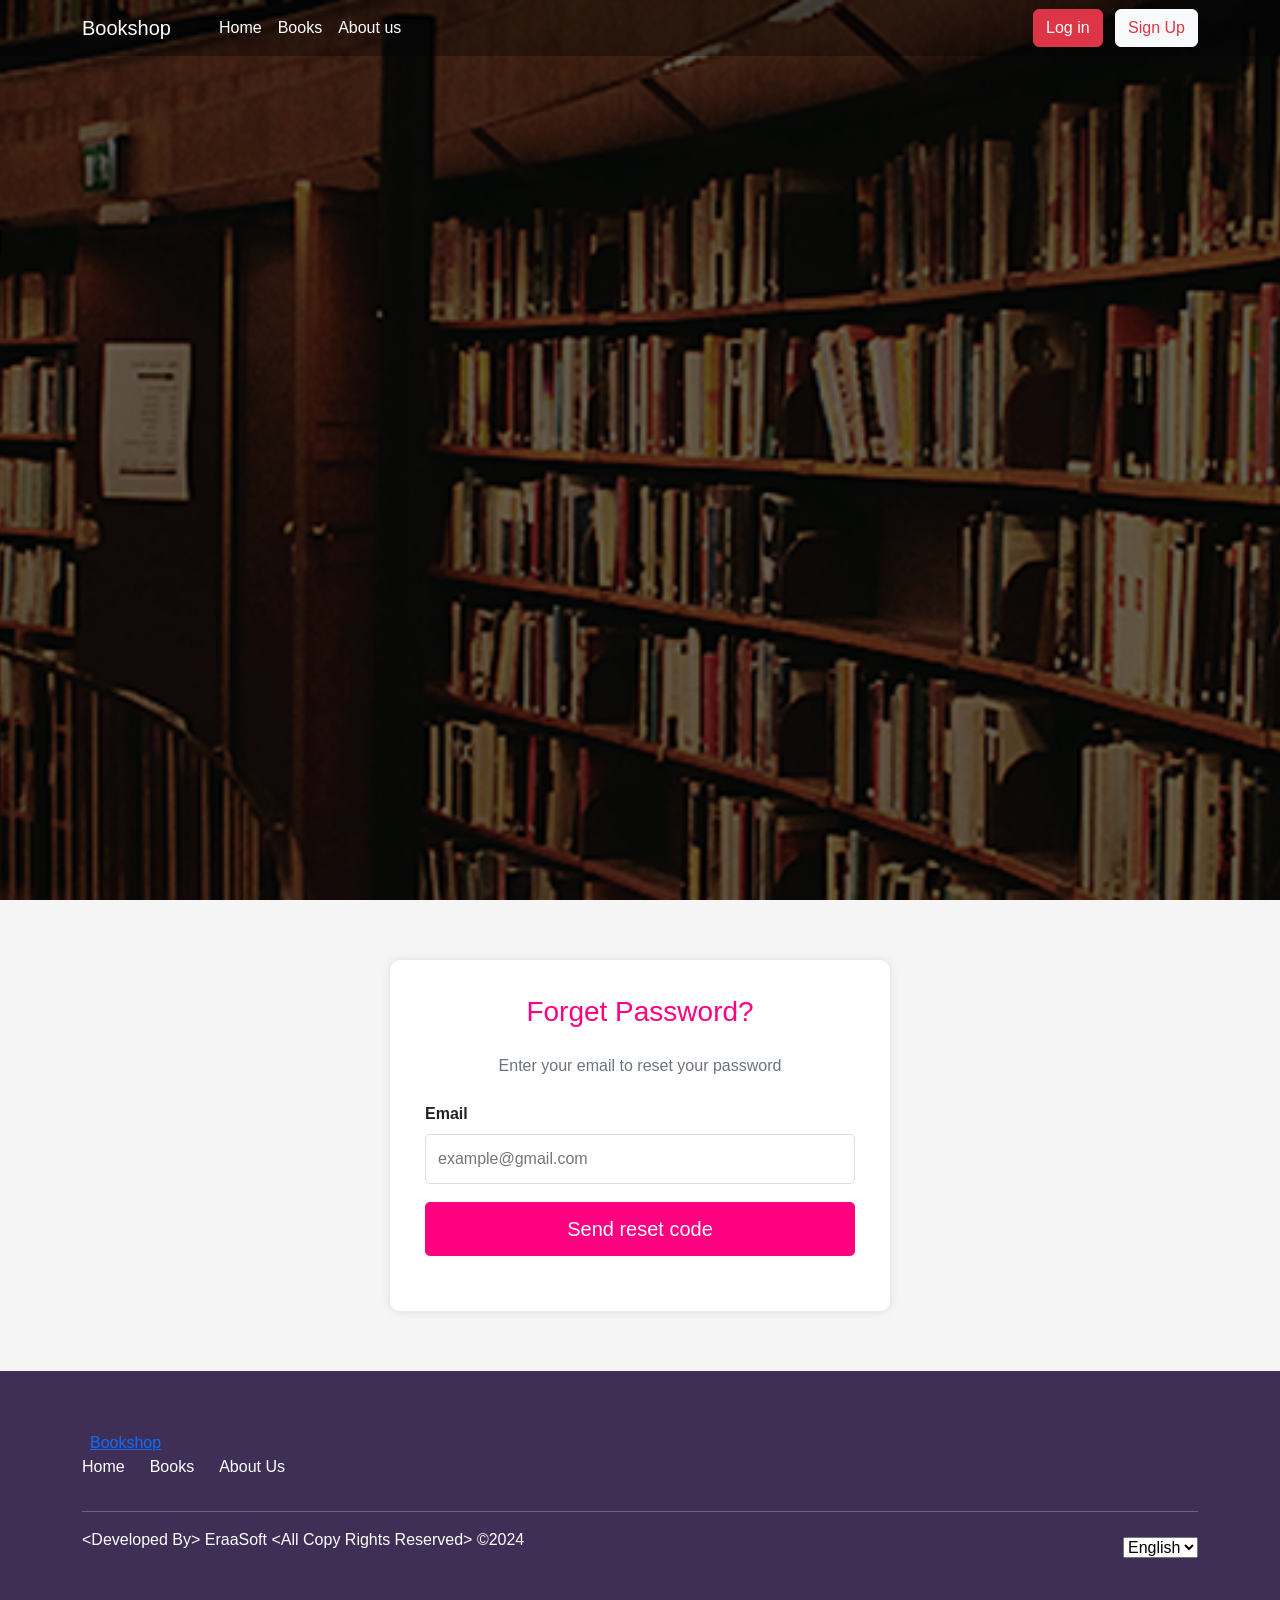
==== bookshop-project/forgot.html @ b4fc8266 "Add files via upload" ====
<!DOCTYPE html>
<html lang="en">
<head>
<meta charset="UTF-8">
<meta name="viewport" content="width=device-width, initial-scale=1.0">

<title>Forgot Password</title>

<link href="https://cdn.jsdelivr.net/npm/bootstrap@5.3.8/dist/css/bootstrap.min.css" rel="stylesheet">
<link rel="stylesheet" href="style.css">
</head>

<body>

<!-- Navbar -->
<nav class="navbar navbar-expand-lg">

<div class="container">

<a href="#" class="navbar-brand text-white">Bookshop</a>

<div class="collapse navbar-collapse">

<ul class="navbar-nav ms-4">

<li class="nav-item"><a href="#" class="nav-link text-white">Home</a></li>
<li class="nav-item"><a href="#" class="nav-link text-white">Books</a></li>
<li class="nav-item"><a href="#" class="nav-link text-white">About us</a></li>

</ul>

<div class="ms-auto">

<button class="btn btn-danger me-2"
onclick="location.href='index.html'">
Log in
</button>

<button class="btn btn-light text-danger"
onclick="location.href='signup.html'">
Sign Up
</button>

</div>

</div>

</div>

</nav>

<!-- Hero -->
<section class="hero"></section>

<!-- Forgot Password -->
<section class="login-section">

<div class="login-box">

<h3>Forget Password?</h3>

<p class="text-center text-secondary mb-4">
Enter your email to reset your password
</p>

<label>Email</label>
<input type="email" placeholder="example@gmail.com">

<button class="login-btn">
Send reset code
</button>

</div>

</section>

<!-- Footer -->
<footer class="footer">

<div class="container">

<div class="footer-top">

<div class="footer-left">

<a href="#" class="footer-logo">
<i class="bi bi-book me-2"></i>
Bookshop
</a>

<ul class="footer-links">

<li><a href="#">Home</a></li>
<li><a href="#">Books</a></li>
<li><a href="#">About Us</a></li>

</ul>

</div>

<div class="footer-right">

<a href="#"><i class="bi bi-facebook"></i></a>
<a href="#"><i class="bi bi-instagram"></i></a>
<a href="#"><i class="bi bi-youtube"></i></a>
<a href="#"><i class="bi bi-twitter-x"></i></a>

</div>

</div>

<hr>

<div class="footer-bottom">

<p>
&lt;Developed By&gt; EraaSoft &lt;All Copy Rights Reserved&gt; ©2024
</p>

<div class="language-box">

<i class="bi bi-globe"></i>

<select>
<option>English</option>
<option>Arabic</option>
</select>

</div>

</div>

</div>

</footer>


<script src="https://cdn.jsdelivr.net/npm/bootstrap@5.3.8/dist/js/bootstrap.bundle.min.js"></script>

</body>
</html>
---- bookshop-project/style.css ----
/* ==========================================
   RESET
========================================== */
html,body{
    margin:0;                 /* إزالة الهوامش الخارجية */
    padding:0;                /* إزالة الهوامش الداخلية */
    overflow-x:hidden;        /* منع سكرول أفقي */
    font-family:Arial, Helvetica, sans-serif; /* الخط */
}

/* ==========================================
   NAVBAR
========================================== */
.navbar{
    position:absolute;        /* فوق الصورة */
    top:0;
    left:0;
    width:100%;              /* عرض كامل */
    z-index:999;
    background:rgba(0,0,0,0.35); /* خلفية شفافة */
}

/* ==========================================
   HERO IMAGE
========================================== */
.hero,
.home-hero{
    height:100vh;                     /* طول الشاشة */
    background-image:url("book.png"); /* الصورة */
    background-size:cover;            /* ملء الشاشة */
    background-position:center;       /* توسيط */
    background-repeat:no-repeat;      /* بدون تكرار */

    display:flex;
    justify-content:center;
    align-items:center;
}

/* ==========================================
   SEARCH BOX
========================================== */
.search-box{
    width:500px;
    display:flex;
    background:white;
    border-radius:30px;
    overflow:hidden;
}

.search-box input{
    flex:1;
    border:none;
    padding:14px 20px;
    outline:none;
}

.search-box button{
    width:70px;
    border:none;
    background:#ff0080;
    color:white;
    font-size:22px;
}

/* ==========================================
   LOGIN / FORMS
========================================== */
.login-section{
    background:#f5f5f5;
    padding:60px 0;
}

.login-box{
    width:500px;
    background:white;
    margin:auto;
    padding:35px;
    border-radius:10px;
    box-shadow:0 0 10px rgba(0,0,0,0.1);
}

.login-box h3{
    text-align:center;
    color:#ff0080;
    margin-bottom:25px;
}

.login-box label{
    display:block;
    font-weight:bold;
    margin-bottom:8px;
}

.login-box input[type="email"],
.login-box input[type="password"],
.login-box input[type="text"]{
    width:100%;
    padding:12px;
    margin-bottom:18px;
    border:1px solid #ddd;
    border-radius:5px;
}

/* Remember + Forget */
.options{
    display:flex;
    justify-content:space-between;
    align-items:center;
    margin-bottom:20px;
}

.remember{
    display:flex;
    align-items:center;
    gap:8px;
}

.remember input{
    width:auto;
    margin:0;
}

.options a{
    color:#ff0080;
    text-decoration:none;
}

/* Buttons */
.login-btn{
    width:100%;
    padding:12px;
    background:#ff0080;
    color:white;
    border:none;
    border-radius:5px;
    font-size:20px;
    margin-bottom:20px;
}

.signup-text{
    text-align:center;
    margin-bottom:20px;
}

.signup-text a{
    color:#ff0080;
    font-weight:bold;
    text-decoration:none;
}

.or{
    text-align:center;
    color:gray;
    margin-bottom:20px;
}

/* Social Buttons */
.social-btn{
    width:100%;
    padding:12px;
    background:white;
    border:1px solid #ddd;
    border-radius:5px;
    margin-bottom:10px;

    display:flex;
    justify-content:center;
    align-items:center;
    gap:10px;
    cursor:pointer;
}

/* Reset Code Boxes */
.code-input{
    width:60px !important;
    height:60px;
    text-align:center;
    font-size:24px;
    border:1px solid #ccc;
    border-radius:8px;
}

/* ==========================================
   FEATURES
========================================== */
.features{
    background:white;
    padding:70px 0;
}

.feature-icon{
    font-size:38px;
    margin-bottom:18px;
}

.features h5{
    font-weight:bold;
    margin-bottom:15px;
}

.features p{
    color:gray;
    font-size:14px;
}

/* ==========================================
   BEST SELLER
========================================== */
.best-seller{
    background:#3f2f57;
    color:white;
    padding:80px 0;
}

.best-seller h2{
    font-size:45px;
    font-weight:bold;
    margin-bottom:15px;
}

.best-seller p{
    color:#bdb7c7;
    max-width:600px;
    margin:auto;
    margin-bottom:50px;
}

.books-row{
    display:grid;
    grid-template-columns:repeat(8,1fr);
    gap:20px;
    justify-items:center;
    overflow-x:auto;
    margin-bottom:50px;
}

.books-row img{
    width:140px;
    height:240px;
    object-fit:cover;
    border-radius:12px;
    transition:0.3s;
}

.books-row img:hover{
    transform:translateY(-10px);
}

.shop-btn{
    background:#ff0080;
    color:white;
    border:none;
    padding:15px 45px;
    border-radius:10px;
    font-size:22px;
}

/* ==========================================
   RECOMMENDED
========================================== */
.recommended{
    background:#f5f5f5;
    padding:80px 0;
}

.recommended h2{
    font-size:40px;
    font-weight:bold;
    margin-bottom:40px;
}

.recommend-grid{
    display:grid;
    grid-template-columns:repeat(2,1fr);
    gap:25px;
}

.recommend-card{
    background:white;
    padding:30px;
    border-radius:8px;
    display:flex;
    gap:25px;
}

.recommend-card img{
    width:140px;
    height:210px;
    object-fit:cover;
}

.recommend-info h3{
    font-size:28px;
    font-weight:bold;
}

.recommend-info h6{
    color:gray;
}

.stars{
    color:gold;
    margin:15px 0;
}

.rate-price{
    display:flex;
    justify-content:space-between;
    align-items:center;
}

.card-buttons{
    display:flex;
    gap:15px;
}

.cart-btn{
    flex:1;
    background:#ff0080;
    color:white;
    border:none;
    padding:12px;
    border-radius:6px;
}

.love-btn{
    width:50px;
    border:1px solid #ff0080;
    background:white;
    color:#ff0080;
    border-radius:6px;
}

/* ==========================================
   FLASH SALE
========================================== */
.flash-sale{
    background:#f5f5f5;
    padding:80px 0;
}

.flash-top{
    display:flex;
    justify-content:space-between;
    align-items:center;
    margin-bottom:50px;
}

.timer-circle{
    width:120px;
    height:120px;
    border:4px solid #ff0080;
    border-radius:50%;
    display:flex;
    justify-content:center;
    align-items:center;
    font-size:28px;
    font-weight:bold;
}

.flash-books{
    display:flex;
    gap:20px;
    justify-content:center;
    align-items:center;
}

.flash-card{
    background:#3f2f57;
    color:white;
    width:420px;
    padding:20px;
    border-radius:10px;
    display:flex;
    gap:20px;
}

.flash-card img{
    width:150px;
    height:220px;
    object-fit:cover;
}

.arrow-btn{
    width:45px;
    height:45px;
    border:none;
    border-radius:50%;
    background:white;
}

/* ==========================================
   FOOTER
========================================== */
.footer{
    background:#3f2f57;
    color:white;
    padding:60px 0;
}

.footer-top,
.footer-bottom{
    display:flex;
    justify-content:space-between;
    align-items:center;
    flex-wrap:wrap;
}

.footer-links{
    display:flex;
    gap:25px;
    list-style:none;
    padding:0;
}

.footer-links a,
.footer-right a{
    color:white;
    text-decoration:none;
}

.language-box{
    display:flex;
    align-items:center;
    gap:10px;
}

/* ==========================================
   RESPONSIVE
========================================== */

/* Laptop */
@media (max-width:992px){

.login-box{
    width:90%;
}

.recommend-grid{
    grid-template-columns:1fr;
}

.books-row{
    grid-template-columns:repeat(4,1fr);
}

.flash-books{
    flex-direction:column;
}

.flash-card{
    width:100%;
}

}

/* Tablet */
@media (max-width:768px){

.hero,
.home-hero{
    height:70vh;
}

.search-box{
    width:90%;
}

.books-row{
    grid-template-columns:repeat(3,1fr);
}

.footer-top,
.footer-bottom{
    flex-direction:column;
    text-align:center;
    gap:20px;
}

.flash-top{
    flex-direction:column;
    text-align:center;
    gap:20px;
}

.recommend-card{
    flex-direction:column;
    text-align:center;
}

}

/* Mobile */
@media (max-width:576px){

.hero,
.home-hero{
    height:55vh;
}

.login-box{
    width:95%;
    padding:20px;
}

.search-box{
    width:95%;
}

.search-box button{
    width:55px;
}

.books-row{
    grid-template-columns:repeat(2,1fr);
}

.books-row img{
    width:120px;
    height:200px;
}

.flash-card{
    flex-direction:column;
    text-align:center;
}

.arrow-btn{
    display:none;
}

.footer-links{
    flex-direction:column;
    gap:10px;
}

}
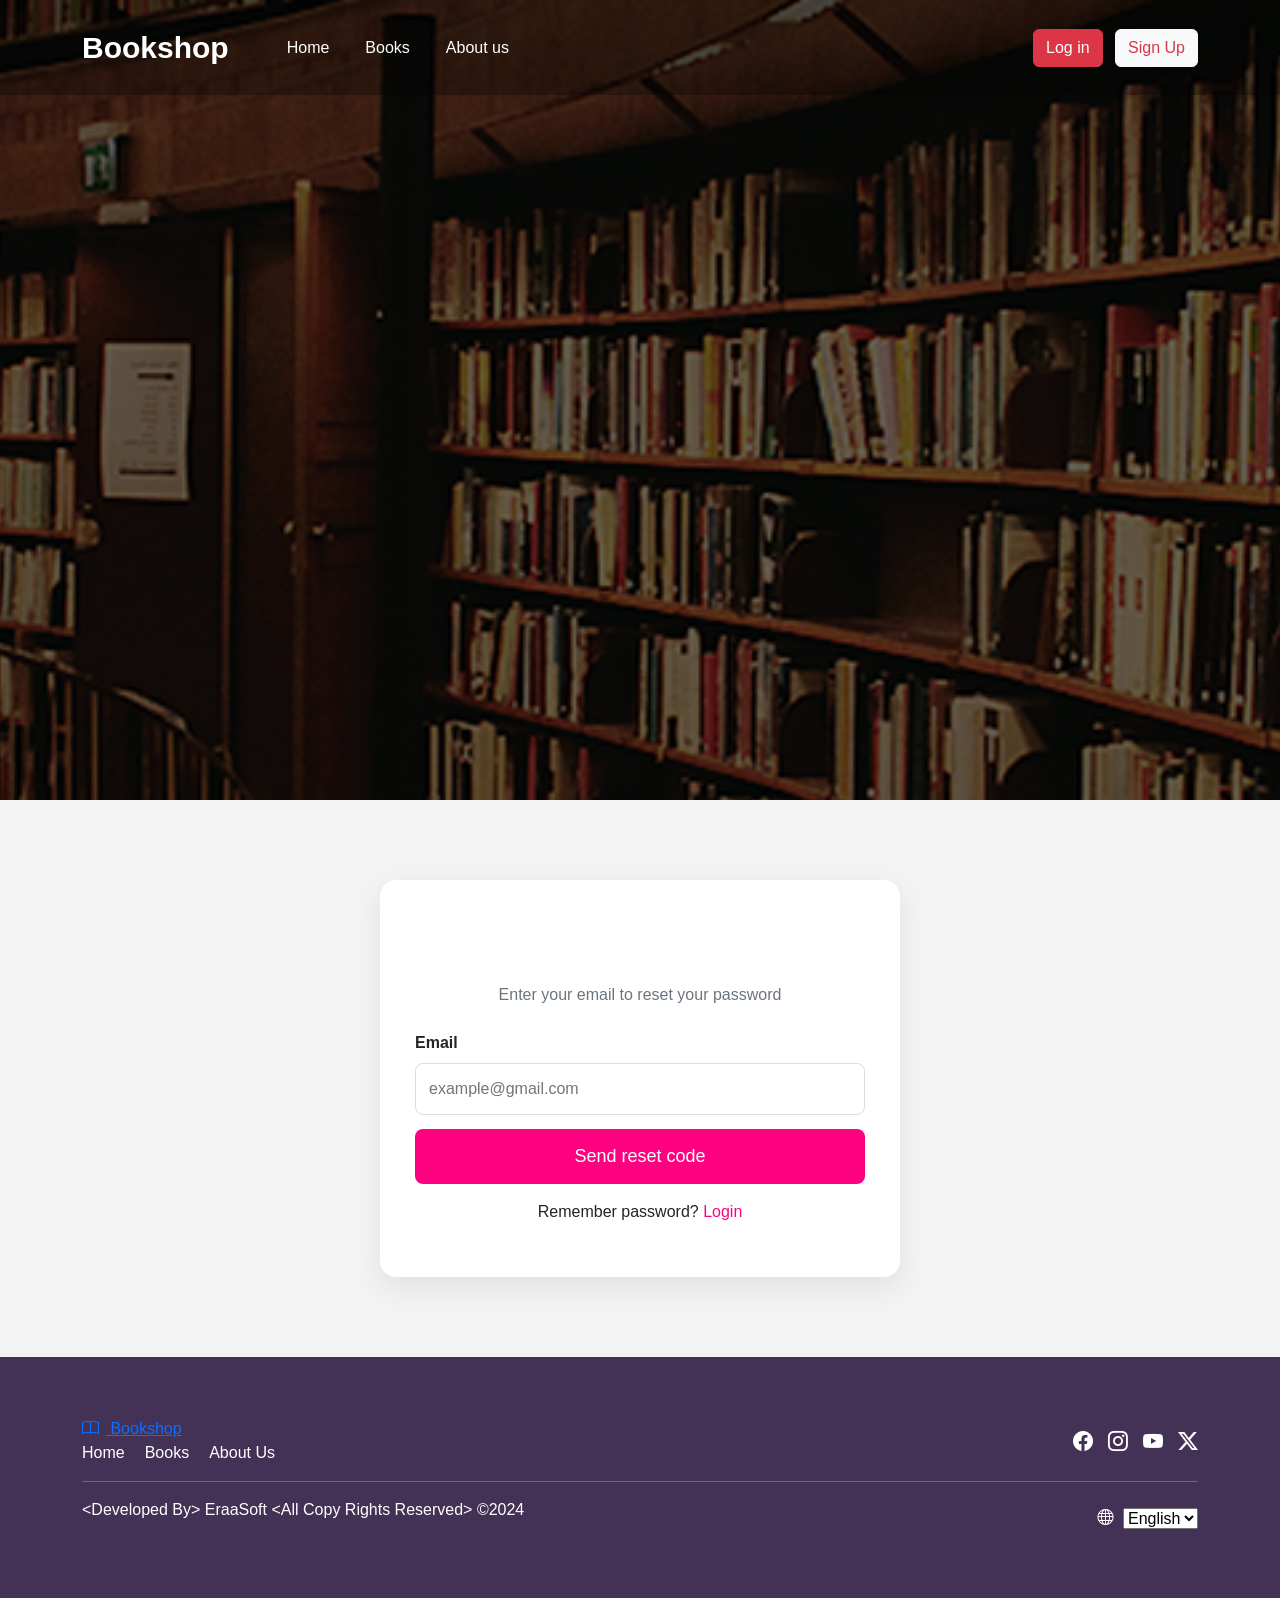
==== commit 295c6b42: "Add files via upload" ====
--- a/bookshop-project/forgot.html
+++ b/bookshop-project/forgot.html
@@ -1,44 +1,88 @@
+<!-- =========================
+forgot.html
+صفحة نسيان كلمة المرور
+========================= -->
 <!DOCTYPE html>
 <html lang="en">
+
 <head>
+
+<!-- ترميز الصفحة -->
 <meta charset="UTF-8">
+
+<!-- توافق الموبايل -->
 <meta name="viewport" content="width=device-width, initial-scale=1.0">
 
-<title>Forgot Password</title>
-
+<!-- عنوان الصفحة -->
+<title>Bookshop | Forgot Password</title>
+
+<!-- Bootstrap -->
 <link href="https://cdn.jsdelivr.net/npm/bootstrap@5.3.8/dist/css/bootstrap.min.css" rel="stylesheet">
+
+<!-- Bootstrap Icons -->
+<link rel="stylesheet" href="https://cdn.jsdelivr.net/npm/bootstrap-icons@1.11.3/font/bootstrap-icons.min.css">
+
+<!-- ملف CSS -->
 <link rel="stylesheet" href="style.css">
+
 </head>
 
 <body>
 
-<!-- Navbar -->
+<!-- =========================
+Navbar
+========================= -->
 <nav class="navbar navbar-expand-lg">
 
 <div class="container">
 
-<a href="#" class="navbar-brand text-white">Bookshop</a>
+<!-- اللوجو -->
+<a href="home.html" class="navbar-brand text-white">
+Bookshop
+</a>
 
 <div class="collapse navbar-collapse">
 
+<!-- روابط -->
 <ul class="navbar-nav ms-4">
 
-<li class="nav-item"><a href="#" class="nav-link text-white">Home</a></li>
-<li class="nav-item"><a href="#" class="nav-link text-white">Books</a></li>
-<li class="nav-item"><a href="#" class="nav-link text-white">About us</a></li>
+<li class="nav-item">
+<a href="home.html" class="nav-link text-white">
+Home
+</a>
+</li>
+
+<li class="nav-item">
+<a href="#" class="nav-link text-white">
+Books
+</a>
+</li>
+
+<li class="nav-item">
+<a href="#" class="nav-link text-white">
+About us
+</a>
+</li>
 
 </ul>
 
+<!-- أزرار -->
 <div class="ms-auto">
 
+<!-- Login -->
 <button class="btn btn-danger me-2"
 onclick="location.href='index.html'">
+
 Log in
+
 </button>
 
+<!-- Signup -->
 <button class="btn btn-light text-danger"
 onclick="location.href='signup.html'">
+
 Sign Up
+
 </button>
 
 </div>
@@ -49,48 +93,80 @@
 
 </nav>
 
-<!-- Hero -->
+<!-- =========================
+Hero Image
+========================= -->
 <section class="hero"></section>
 
-<!-- Forgot Password -->
+<!-- =========================
+Forgot Password Form
+========================= -->
 <section class="login-section">
 
 <div class="login-box">
 
+<!-- عنوان -->
 <h3>Forget Password?</h3>
 
+<!-- وصف -->
 <p class="text-center text-secondary mb-4">
+
 Enter your email to reset your password
+
 </p>
 
+<!-- الإيميل -->
 <label>Email</label>
-<input type="email" placeholder="example@gmail.com">
-
-<button class="login-btn">
+
+<input type="email"
+placeholder="example@gmail.com">
+
+<!-- زرار إرسال الكود -->
+<button class="login-btn"
+onclick="location.href='reset.html'">
+
 Send reset code
+
 </button>
 
+<!-- رجوع -->
+<p class="signup-text mt-3">
+
+Remember password?
+
+<a href="index.html">
+Login
+</a>
+
+</p>
+
 </div>
 
 </section>
 
-<!-- Footer -->
+<!-- =========================
+Footer
+========================= -->
 <footer class="footer">
 
 <div class="container">
 
 <div class="footer-top">
 
+<!-- يسار -->
 <div class="footer-left">
 
-<a href="#" class="footer-logo">
+<a href="home.html" class="footer-logo">
+
 <i class="bi bi-book me-2"></i>
+
 Bookshop
+
 </a>
 
 <ul class="footer-links">
 
-<li><a href="#">Home</a></li>
+<li><a href="home.html">Home</a></li>
 <li><a href="#">Books</a></li>
 <li><a href="#">About Us</a></li>
 
@@ -98,11 +174,15 @@
 
 </div>
 
+<!-- يمين -->
 <div class="footer-right">
 
 <a href="#"><i class="bi bi-facebook"></i></a>
+
 <a href="#"><i class="bi bi-instagram"></i></a>
+
 <a href="#"><i class="bi bi-youtube"></i></a>
+
 <a href="#"><i class="bi bi-twitter-x"></i></a>
 
 </div>
@@ -114,7 +194,8 @@
 <div class="footer-bottom">
 
 <p>
-&lt;Developed By&gt; EraaSoft &lt;All Copy Rights Reserved&gt; ©2024
+&lt;Developed By&gt; EraaSoft
+&lt;All Copy Rights Reserved&gt; ©2024
 </p>
 
 <div class="language-box">
@@ -134,8 +215,8 @@
 
 </footer>
 
-
+<!-- Bootstrap JS -->
 <script src="https://cdn.jsdelivr.net/npm/bootstrap@5.3.8/dist/js/bootstrap.bundle.min.js"></script>
 
 </body>
-</html> +</html>
--- a/bookshop-project/style.css
+++ b/bookshop-project/style.css
@@ -1,537 +1,612 @@
-/* ==========================================
-   RESET
-========================================== */
-html,body{
-    margin:0;                 /* إزالة الهوامش الخارجية */
-    padding:0;                /* إزالة الهوامش الداخلية */
-    overflow-x:hidden;        /* منع سكرول أفقي */
-    font-family:Arial, Helvetica, sans-serif; /* الخط */
-}
-
-/* ==========================================
-   NAVBAR
-========================================== */
+/* ==================================================
+   BOOKSHOP - FULL STYLE.CSS
+   لجميع الصفحات
+================================================== */
+
+/* =============== RESET =============== */
+*{
+margin:0;
+padding:0;
+box-sizing:border-box;
+}
+
+html{
+scroll-behavior:smooth;
+}
+
+body{
+font-family:Arial, Helvetica, sans-serif;
+overflow-x:hidden;
+background:#fff;
+}
+
+/* =============== COLORS =============== */
+:root{
+--main:#ff0080;
+--dark:#433255;
+--light:#f3f3f3;
+--gray:#777;
+--white:#fff;
+}
+
+/* =============== NAVBAR =============== */
 .navbar{
-    position:absolute;        /* فوق الصورة */
-    top:0;
-    left:0;
-    width:100%;              /* عرض كامل */
-    z-index:999;
-    background:rgba(0,0,0,0.35); /* خلفية شفافة */
-}
-
-/* ==========================================
-   HERO IMAGE
-========================================== */
+position:absolute;
+top:0;
+left:0;
+width:100%;
+z-index:999;
+padding:20px 0;
+background:rgba(0,0,0,.30);
+}
+
+.navbar-brand{
+font-size:30px;
+font-weight:700;
+color:#fff !important;
+}
+
+.nav-link{
+margin:0 10px;
+transition:.3s;
+}
+
+.nav-link:hover{
+color:var(--main)!important;
+}
+
+/* =============== HERO =============== */
 .hero,
 .home-hero{
-    height:100vh;                     /* طول الشاشة */
-    background-image:url("book.png"); /* الصورة */
-    background-size:cover;            /* ملء الشاشة */
-    background-position:center;       /* توسيط */
-    background-repeat:no-repeat;      /* بدون تكرار */
-
-    display:flex;
-    justify-content:center;
-    align-items:center;
-}
-
-/* ==========================================
-   SEARCH BOX
-========================================== */
+height:100vh;
+background:url("book.png") center/cover no-repeat;
+display:flex;
+justify-content:center;
+align-items:center;
+padding:20px;
+}
+
+/* =============== SEARCH =============== */
 .search-box{
-    width:500px;
-    display:flex;
-    background:white;
-    border-radius:30px;
-    overflow:hidden;
+width:600px;
+max-width:100%;
+display:flex;
+background:#fff;
+border-radius:50px;
+overflow:hidden;
+box-shadow:0 10px 25px rgba(0,0,0,.12);
 }
 
 .search-box input{
-    flex:1;
-    border:none;
-    padding:14px 20px;
-    outline:none;
+flex:1;
+border:none;
+outline:none;
+padding:18px 25px;
+font-size:16px;
 }
 
 .search-box button{
-    width:70px;
-    border:none;
-    background:#ff0080;
-    color:white;
-    font-size:22px;
-}
-
-/* ==========================================
-   LOGIN / FORMS
-========================================== */
+width:70px;
+border:none;
+background:var(--main);
+color:#fff;
+font-size:22px;
+cursor:pointer;
+}
+
+/* =============== LOGIN / SIGNUP =============== */
 .login-section{
-    background:#f5f5f5;
-    padding:60px 0;
+background:var(--light);
+padding:80px 0;
+margin-top:-100px;
+position:relative;
+z-index:5;
 }
 
 .login-box{
-    width:500px;
-    background:white;
-    margin:auto;
-    padding:35px;
-    border-radius:10px;
-    box-shadow:0 0 10px rgba(0,0,0,0.1);
+width:520px;
+max-width:95%;
+background:#fff;
+margin:auto;
+padding:35px;
+border-radius:16px;
+box-shadow:0 10px 30px rgba(0,0,0,.08);
 }
 
 .login-box h3{
-    text-align:center;
-    color:#ff0080;
-    margin-bottom:25px;
+text-align:center;
+font-size:36px;
+font-weight:700;
+color:#fff;
+margin-bottom:25px;
 }
 
 .login-box label{
-    display:block;
-    font-weight:bold;
-    margin-bottom:8px;
-}
-
-.login-box input[type="email"],
-.login-box input[type="password"],
-.login-box input[type="text"]{
-    width:100%;
-    padding:12px;
-    margin-bottom:18px;
-    border:1px solid #ddd;
-    border-radius:5px;
-}
-
-/* Remember + Forget */
+display:block;
+margin:10px 0 8px;
+font-weight:600;
+}
+
+.login-box input{
+width:100%;
+padding:13px;
+border:1px solid #ddd;
+border-radius:8px;
+outline:none;
+margin-bottom:14px;
+}
+
+.login-box input:focus{
+border-color:var(--main);
+}
+
 .options{
-    display:flex;
-    justify-content:space-between;
-    align-items:center;
-    margin-bottom:20px;
+display:flex;
+justify-content:space-between;
+align-items:center;
+gap:10px;
+margin-bottom:20px;
 }
 
 .remember{
-    display:flex;
-    align-items:center;
-    gap:8px;
-}
-
-.remember input{
-    width:auto;
-    margin:0;
-}
-
-.options a{
-    color:#ff0080;
-    text-decoration:none;
-}
-
-/* Buttons */
-.login-btn{
-    width:100%;
-    padding:12px;
-    background:#ff0080;
-    color:white;
-    border:none;
-    border-radius:5px;
-    font-size:20px;
-    margin-bottom:20px;
+display:flex;
+align-items:center;
+gap:8px;
+font-size:14px;
+}
+
+.options a,
+.signup-text a{
+color:var(--main);
+text-decoration:none;
 }
 
 .signup-text{
-    text-align:center;
-    margin-bottom:20px;
-}
-
-.signup-text a{
-    color:#ff0080;
-    font-weight:bold;
-    text-decoration:none;
+text-align:center;
+margin:18px 0;
 }
 
 .or{
-    text-align:center;
-    color:gray;
-    margin-bottom:20px;
-}
-
-/* Social Buttons */
+text-align:center;
+color:#777;
+margin:15px 0;
+}
+
+/* =============== BUTTONS =============== */
+.login-btn,
+.cart-btn,
+.shop-btn{
+width:100%;
+padding:14px;
+border:none;
+background:var(--main);
+color:#fff;
+border-radius:8px;
+font-size:18px;
+cursor:pointer;
+transition:.3s;
+}
+
+.login-btn:hover,
+.cart-btn:hover,
+.shop-btn:hover{
+transform:translateY(-3px);
+}
+
 .social-btn{
-    width:100%;
-    padding:12px;
-    background:white;
-    border:1px solid #ddd;
-    border-radius:5px;
-    margin-bottom:10px;
-
-    display:flex;
-    justify-content:center;
-    align-items:center;
-    gap:10px;
-    cursor:pointer;
-}
-
-/* Reset Code Boxes */
-.code-input{
-    width:60px !important;
-    height:60px;
-    text-align:center;
-    font-size:24px;
-    border:1px solid #ccc;
-    border-radius:8px;
-}
-
-/* ==========================================
-   FEATURES
-========================================== */
+width:100%;
+padding:12px;
+border:1px solid #ddd;
+background:#fff;
+border-radius:8px;
+margin-bottom:10px;
+cursor:pointer;
+display:flex;
+justify-content:center;
+align-items:center;
+gap:10px;
+}
+
+/* =============== FEATURES =============== */
 .features{
-    background:white;
-    padding:70px 0;
+padding:90px 0;
 }
 
 .feature-icon{
-    font-size:38px;
-    margin-bottom:18px;
+font-size:45px;
+margin-bottom:15px;
 }
 
 .features h5{
-    font-weight:bold;
-    margin-bottom:15px;
+font-weight:700;
+margin-bottom:10px;
 }
 
 .features p{
-    color:gray;
-    font-size:14px;
-}
-
-/* ==========================================
-   BEST SELLER
-========================================== */
+color:var(--gray);
+font-size:15px;
+}
+
+/* =============== BEST SELLER =============== */
 .best-seller{
-    background:#3f2f57;
-    color:white;
-    padding:80px 0;
+background:var(--dark);
+padding:90px 0;
+text-align:center;
+overflow:hidden;
 }
 
 .best-seller h2{
-    font-size:45px;
-    font-weight:bold;
-    margin-bottom:15px;
+font-size:52px;
+color:#fff;
+font-weight:700;
+margin-bottom:15px;
 }
 
 .best-seller p{
-    color:#bdb7c7;
-    max-width:600px;
-    margin:auto;
-    margin-bottom:50px;
+max-width:620px;
+margin:auto;
+color:#c7bdd3;
+margin-bottom:55px;
 }
 
 .books-row{
-    display:grid;
-    grid-template-columns:repeat(8,1fr);
-    gap:20px;
-    justify-items:center;
-    overflow-x:auto;
-    margin-bottom:50px;
+display:flex;
+justify-content:center;
+gap:24px;
+flex-wrap:nowrap;
+overflow:hidden;
+margin-bottom:55px;
 }
 
 .books-row img{
-    width:140px;
-    height:240px;
-    object-fit:cover;
-    border-radius:12px;
-    transition:0.3s;
+width:132px;
+height:198px;
+object-fit:cover;
+border-radius:10px;
+flex-shrink:0;
+transition:.3s;
 }
 
 .books-row img:hover{
-    transform:translateY(-10px);
-}
-
-.shop-btn{
-    background:#ff0080;
-    color:white;
-    border:none;
-    padding:15px 45px;
-    border-radius:10px;
-    font-size:22px;
-}
-
-/* ==========================================
-   RECOMMENDED
-========================================== */
+transform:translateY(-8px);
+}
+
+/* =============== RECOMMENDED =============== */
 .recommended{
-    background:#f5f5f5;
-    padding:80px 0;
+padding:90px 0;
 }
 
 .recommended h2{
-    font-size:40px;
-    font-weight:bold;
-    margin-bottom:40px;
+text-align:center;
+font-size:42px;
+font-weight:700;
+margin-bottom:45px;
 }
 
 .recommend-grid{
-    display:grid;
-    grid-template-columns:repeat(2,1fr);
-    gap:25px;
+display:grid;
+grid-template-columns:repeat(2,1fr);
+gap:30px;
 }
 
 .recommend-card{
-    background:white;
-    padding:30px;
-    border-radius:8px;
-    display:flex;
-    gap:25px;
+display:flex;
+gap:20px;
+padding:20px;
+background:#fff;
+border-radius:14px;
+box-shadow:0 10px 25px rgba(0,0,0,.08);
 }
 
 .recommend-card img{
-    width:140px;
-    height:210px;
-    object-fit:cover;
+width:180px;
+height:250px;
+object-fit:cover;
+border-radius:10px;
+}
+
+.recommend-info{
+flex:1;
 }
 
 .recommend-info h3{
-    font-size:28px;
-    font-weight:bold;
+font-size:26px;
+font-weight:700;
+margin-bottom:10px;
 }
 
 .recommend-info h6{
-    color:gray;
+color:#666;
+margin-bottom:10px;
+}
+
+.recommend-info p{
+font-size:15px;
+color:#777;
+margin-bottom:10px;
 }
 
 .stars{
-    color:gold;
-    margin:15px 0;
+color:#ffc107;
+margin-bottom:12px;
 }
 
 .rate-price{
-    display:flex;
-    justify-content:space-between;
-    align-items:center;
+display:flex;
+justify-content:space-between;
+align-items:center;
+margin-bottom:15px;
 }
 
 .card-buttons{
-    display:flex;
-    gap:15px;
-}
-
-.cart-btn{
-    flex:1;
-    background:#ff0080;
-    color:white;
-    border:none;
-    padding:12px;
-    border-radius:6px;
+display:flex;
+gap:10px;
 }
 
 .love-btn{
-    width:50px;
-    border:1px solid #ff0080;
-    background:white;
-    color:#ff0080;
-    border-radius:6px;
-}
-
-/* ==========================================
-   FLASH SALE
-========================================== */
+width:55px;
+border:none;
+background:#eee;
+border-radius:8px;
+font-size:22px;
+cursor:pointer;
+}
+
+/* =============== FLASH SALE =============== */
 .flash-sale{
-    background:#f5f5f5;
-    padding:80px 0;
+background:var(--light);
+padding:100px 0;
 }
 
 .flash-top{
-    display:flex;
-    justify-content:space-between;
-    align-items:center;
-    margin-bottom:50px;
+display:flex;
+justify-content:space-between;
+align-items:center;
+margin-bottom:60px;
+gap:30px;
+}
+
+.flash-top h2{
+font-size:52px;
+font-weight:700;
+margin-bottom:10px;
+}
+
+.flash-top p{
+color:#777;
+max-width:450px;
 }
 
 .timer-circle{
-    width:120px;
-    height:120px;
-    border:4px solid #ff0080;
-    border-radius:50%;
-    display:flex;
-    justify-content:center;
-    align-items:center;
-    font-size:28px;
-    font-weight:bold;
+width:150px;
+height:150px;
+border-radius:50%;
+background:#fff;
+border:5px solid var(--main);
+display:flex;
+justify-content:center;
+align-items:center;
+font-size:28px;
+font-weight:700;
 }
 
 .flash-books{
-    display:flex;
-    gap:20px;
-    justify-content:center;
-    align-items:center;
+display:flex;
+justify-content:center;
+align-items:center;
+gap:25px;
+}
+
+.arrow-btn{
+width:55px;
+height:55px;
+border:none;
+border-radius:50%;
+background:#fff;
+font-size:24px;
+cursor:pointer;
+box-shadow:0 5px 15px rgba(0,0,0,.1);
 }
 
 .flash-card{
-    background:#3f2f57;
-    color:white;
-    width:420px;
-    padding:20px;
-    border-radius:10px;
-    display:flex;
-    gap:20px;
+width:430px;
+background:var(--dark);
+padding:18px;
+border-radius:14px;
+display:flex;
+gap:18px;
+align-items:center;
 }
 
 .flash-card img{
-    width:150px;
-    height:220px;
-    object-fit:cover;
-}
-
-.arrow-btn{
-    width:45px;
-    height:45px;
-    border:none;
-    border-radius:50%;
-    background:white;
-}
-
-/* ==========================================
-   FOOTER
-========================================== */
+width:150px;
+height:220px;
+object-fit:cover;
+border-radius:10px;
+}
+
+.flash-info{
+color:#fff;
+flex:1;
+}
+
+.flash-info h4{
+font-size:24px;
+font-weight:700;
+margin-bottom:8px;
+}
+
+.flash-info h6{
+font-size:14px;
+color:#ddd;
+margin-bottom:10px;
+}
+
+.flash-info h5{
+font-size:28px;
+margin-bottom:10px;
+}
+
+.flash-info del{
+font-size:20px;
+color:#aaa;
+margin-right:8px;
+}
+
+.flash-info p{
+color:#ddd;
+margin-bottom:15px;
+}
+
+.mini-cart{
+width:55px;
+height:55px;
+border:none;
+border-radius:10px;
+background:var(--main);
+color:#fff;
+font-size:22px;
+cursor:pointer;
+}
+
+/* =============== FOOTER =============== */
 .footer{
-    background:#3f2f57;
-    color:white;
-    padding:60px 0;
+background:var(--dark);
+padding:60px 0;
+color:#fff;
 }
 
 .footer-top,
 .footer-bottom{
-    display:flex;
-    justify-content:space-between;
-    align-items:center;
-    flex-wrap:wrap;
+display:flex;
+justify-content:space-between;
+align-items:center;
+gap:20px;
+flex-wrap:wrap;
 }
 
 .footer-links{
-    display:flex;
-    gap:25px;
-    list-style:none;
-    padding:0;
+display:flex;
+gap:20px;
+list-style:none;
+padding:0;
+margin:0;
 }
 
 .footer-links a,
 .footer-right a{
-    color:white;
-    text-decoration:none;
+color:#fff;
+text-decoration:none;
+}
+
+.footer-right{
+display:flex;
+gap:15px;
+font-size:20px;
 }
 
 .language-box{
-    display:flex;
-    align-items:center;
-    gap:10px;
-}
-
-/* ==========================================
-   RESPONSIVE
-========================================== */
-
-/* Laptop */
-@media (max-width:992px){
-
-.login-box{
-    width:90%;
-}
+display:flex;
+align-items:center;
+gap:10px;
+}
+
+/* =============== MOBILE =============== */
+@media(max-width:992px){
 
 .recommend-grid{
-    grid-template-columns:1fr;
+grid-template-columns:1fr;
 }
 
 .books-row{
-    grid-template-columns:repeat(4,1fr);
+flex-wrap:wrap;
 }
 
 .flash-books{
-    flex-direction:column;
+flex-direction:column;
 }
 
 .flash-card{
-    width:100%;
-}
-
-}
-
-/* Tablet */
-@media (max-width:768px){
+width:100%;
+max-width:430px;
+}
+
+}
+
+@media(max-width:768px){
+
+.navbar{
+position:relative;
+background:var(--dark);
+}
 
 .hero,
 .home-hero{
-    height:70vh;
-}
-
-.search-box{
-    width:90%;
+height:70vh;
+}
+
+.login-section{
+margin-top:0;
+padding:60px 15px;
+}
+
+.login-box{
+padding:25px;
+}
+
+.best-seller h2,
+.recommended h2,
+.flash-top h2{
+font-size:34px;
 }
 
 .books-row{
-    grid-template-columns:repeat(3,1fr);
+gap:14px;
+}
+
+.books-row img{
+width:110px;
+height:160px;
+}
+
+.recommend-card{
+flex-direction:column;
+text-align:center;
+}
+
+.recommend-card img{
+width:100%;
+height:320px;
+}
+
+.flash-top{
+flex-direction:column;
+text-align:center;
+}
+
+.arrow-btn{
+display:none;
+}
+
+.flash-card{
+flex-direction:column;
+text-align:center;
+}
+
+.flash-card img{
+width:180px;
+height:250px;
 }
 
 .footer-top,
 .footer-bottom{
-    flex-direction:column;
-    text-align:center;
-    gap:20px;
-}
-
-.flash-top{
-    flex-direction:column;
-    text-align:center;
-    gap:20px;
-}
-
-.recommend-card{
-    flex-direction:column;
-    text-align:center;
-}
-
-}
-
-/* Mobile */
-@media (max-width:576px){
-
-.hero,
-.home-hero{
-    height:55vh;
-}
-
-.login-box{
-    width:95%;
-    padding:20px;
-}
-
-.search-box{
-    width:95%;
-}
-
-.search-box button{
-    width:55px;
-}
-
-.books-row{
-    grid-template-columns:repeat(2,1fr);
-}
-
-.books-row img{
-    width:120px;
-    height:200px;
-}
-
-.flash-card{
-    flex-direction:column;
-    text-align:center;
-}
-
-.arrow-btn{
-    display:none;
+flex-direction:column;
+text-align:center;
 }
 
 .footer-links{
-    flex-direction:column;
-    gap:10px;
+flex-direction:column;
+gap:10px;
 }
 
 }
